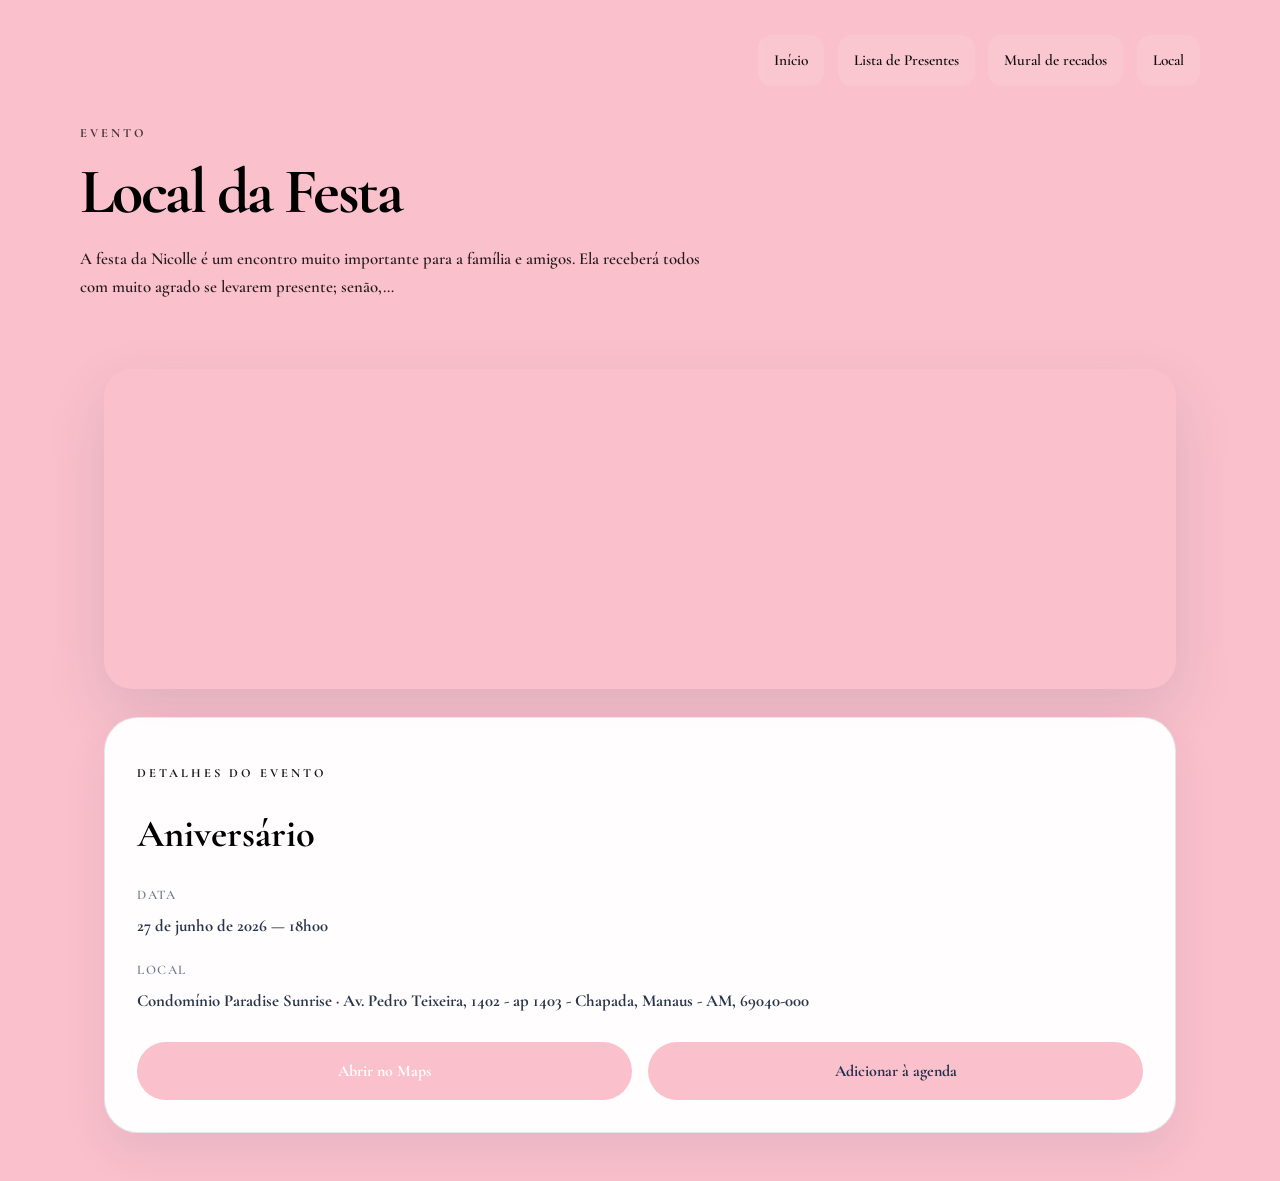
==== aniversario.html @ e5d63ffd "commit 1a2b3c4d5e6f7g8h9i0j Author: Your Name <geovanne @example.com> Date:   Wed Jun 26 12:34:56 20" ====
<!DOCTYPE html>
<html lang="pt-BR">
<head>
  <meta charset="UTF-8" />
  <meta name="viewport" content="width=device-width, initial-scale=1.0" />
  <title>Aniversário | Nicolle</title>
  <link rel="preconnect" href="https://fonts.googleapis.com" />
  <link rel="preconnect" href="https://fonts.gstatic.com" crossorigin />
  <link href="https://fonts.googleapis.com/css2?family=Cormorant+Garamond:wght@400;500;600;700&display=swap" rel="stylesheet" />
  <link rel="stylesheet" href="styles.css" />
</head>
<body class="aniversario">
  <header class="hero hero--simple">
    <div class="topbar">
      <a href="index.html" class="brand" style="text-decoration: none;">      </a>
      <button class="topnav-toggle" aria-label="Abrir menu" aria-expanded="false">
        <span></span>
        <span></span>
        <span></span>
      </button>
      <nav class="topnav" aria-label="Menu principal">
        <a href="index.html">Início</a>
        <a href="presentes.html">Lista de Presentes</a>
        <a href="mural.html">Mural de recados</a>
        <a href="aniversario.html" class="active">Local</a>
      </nav>
    </div>

    <div class="hero-grid">
      <div class="hero-copy hero-copy--simple">
        <p class="eyebrow">Evento</p>
        <h1>Local da Festa</h1>
        <p class="hero__text">A festa da Nicolle é um encontro muito importante para a família e amigos. Ela receberá todos com muito agrado se levarem presente; senão,…</p>
      </div>
    </div>
  </header>

  <main class="container">
    <section class="event-frame">
      <div class="map-frame" aria-label="Mapa do local do evento">
        <iframe src="https://maps.google.com/maps?q=Condom%C3%ADnio%20Paradise%20Sunrise%20Av.%20Pedro%20Teixeira%2C%201402%20ap%201403%20Chapada%20Manaus%20AM&t=&z=15&ie=UTF8&iwloc=&output=embed" loading="lazy"></iframe>
      </div>

      <article class="event-card">
        <p class="eyebrow">Detalhes do evento</p>
        <h2>Aniversário</h2>
        <div class="event-card__row">
          <span>Data</span>
          <strong>27 de junho de 2026 — 18h00</strong>
        </div>
        <div class="event-card__row">
          <span>Local</span>
          <strong>Condomínio Paradise Sunrise · Av. Pedro Teixeira, 1402 - ap 1403 - Chapada, Manaus - AM, 69040-000</strong>
        </div>
        <div class="event-card__buttons">
          <a class="action-button" href="https://www.google.com/maps/search/?api=1&query=Condom%C3%ADnio+Paradise+Sunrise+Av.+Pedro+Teixeira,+1402+ap+1403+Chapada+Manaus+AM" target="_blank" rel="noreferrer noopener">Abrir no Maps</a>
          <a class="action-button action-button--secondary" href="https://www.google.com/calendar/render?action=TEMPLATE&text=Anivers%C3%A1rio+da+Nicolle&dates=20260627T210000Z/20260627T230000Z&details=Venha+celebrar+no+Condom%C3%ADnio+Paradise+Sunrise.&location=Condom%C3%ADnio+Paradise+Sunrise+Av.+Pedro+Teixeira,+1402+ap+1403+Chapada+Manaus+AM" target="_blank" rel="noreferrer noopener">Adicionar à agenda</a>
        </div>
      </article>
    </section>
  </main>

  <script src="script.js"></script>
</body>
</html>
---- styles.css ----
:root {
  color-scheme: light;
  font-family: 'Cormorant Garamond', serif;
  color: #000000;
}

body {
  font-family: 'Cormorant Garamond', serif;
  font-weight: 600;
  -webkit-font-smoothing: antialiased;
  -moz-osx-font-smoothing: grayscale;
  text-rendering: optimizeLegibility;
  margin: 0;
  min-height: 100vh;
  line-height: 1.65;
  background: rgb(250, 192, 204);
  color: #000000;
  overflow-x: hidden;
}

* {
  box-sizing: border-box;
}

img {
  max-width: 100%;
  display: block;
}

button {
  font: inherit;
}

.invitation-overlay {
  position: fixed;
  inset: 0;
  z-index: 999;
  display: flex;
  align-items: center;
  justify-content: center;
  background: radial-gradient(circle at top left, rgba(25, 39, 56, 0.95), rgba(20, 30, 46, 0.96) 65%);
  color: #f8fbff;
  overflow: hidden;
  transition: opacity 0.6s ease, visibility 0.6s ease;
}

.invitation-overlay.open {
  opacity: 0;
  visibility: hidden;
  pointer-events: none;
}

.invitation-card {
  width: min(420px, calc(100% - 2rem));
  padding: 2.25rem 2rem 2rem;
  border-radius: 34px;
  background: rgba(255, 255, 255, 0.08);
  border: 1px solid rgba(255, 255, 255, 0.18);
  box-shadow: 0 32px 80px rgba(0, 0, 0, 0.22);
  backdrop-filter: blur(24px);
  text-align: center;
  display: grid;
  gap: 1.35rem;
}

.invitation-card__top {
  font-family: 'Cormorant Garamond', serif;
  font-size: 1.2rem;
  letter-spacing: 0.28em;
  text-transform: uppercase;
  color: rgba(255, 255, 255, 0.85);
}

.invitation-card__content {
  display: grid;
  gap: 1rem;
}

.invitation-card__content p {
  margin: 0;
  font-size: 1.05rem;
  line-height: 1.7;
  color: rgba(255, 255, 255, 0.94);
}

.invitation-card__date {
  font-family: inherit;
  font-size: 1.15rem;
  font-weight: 700;
  color: #f9fbff;
  letter-spacing: 0.08em;
}

.open-invite-btn {
  border: none;
  background: linear-gradient(135deg, rgba(250, 250, 250, 0.98), rgba(255, 255, 255, 0.75));
  color: #22304e;
  font-weight: 700;
  padding: 1rem 1.45rem;
  border-radius: 999px;
  cursor: pointer;
  transition: transform 180ms ease, box-shadow 180ms ease, background 180ms ease;
}

.open-invite-btn:hover {
  transform: translateY(-2px);
  box-shadow: 0 14px 30px rgba(49, 65, 95, 0.16);
}

.confetti-container {
  position: fixed;
  inset: 0;
  pointer-events: none;
  overflow: hidden;
  z-index: 900;
}

.confetti {
  position: absolute;
  width: 10px;
  height: 10px;
  background: rgba(255, 255, 255, 0.95);
  opacity: 0;
  border-radius: 2px;
  transform: translate(0, 0) rotate(var(--rotation, 0deg));
  animation: confetti-fall 2.4s ease-out forwards;
}

@keyframes confetti-fall {
  0% {
    opacity: 0;
    transform: translate(0, 0) rotate(var(--rotation, 0deg));
  }
  20% {
    opacity: 1;
    transform: translate(calc(var(--x-offset, 0) * 0.2), calc(var(--y-offset, 0) * 0.2)) rotate(calc(var(--rotation, 0deg) + 120deg));
  }
  60% {
    opacity: 0.75;
  }
  100% {
    opacity: 0;
    transform: translate(var(--x-offset, 0), var(--y-offset, 0)) rotate(calc(var(--rotation, 0deg) + 720deg));
  }
}

.hero {
  padding: 1.5rem 1.5rem 2.8rem;
  overflow: hidden;
  position: relative;
}

.hero--simple {
  padding: 2.2rem 1.5rem 2.2rem;
  background: transparent;
  color: #f9fbff;
}

.hero--simple .topbar {
  margin-bottom: 1.5rem;
}

.topnav-toggle {
  display: none;
  background: none;
  border: none;
  cursor: pointer;
  padding: 0.5rem;
  z-index: 1001;
}

.topnav-toggle span {
  display: block;
  width: 6px;
  height: 6px;
  border-radius: 50%;
  background-color: #f9fbff;
  margin: 4px auto;
  transition: all 0.3s ease;
}

.hero--simple .topnav-toggle span {
  background-color: #1f2936;
}

.hero--simple .eyebrow {
  color: rgba(0, 0, 0, 0.8);
}

.hero--simple h1 {
  color: #000000;
}

.hero--simple .hero__text {
  color: rgba(0, 0, 0, 0.9);
}

.hero-copy--simple {
  max-width: 720px;
}

body.aniversario .container {
  margin: 1rem auto 3rem;
}

body.aniversario .event-frame {
  max-width: 1120px;
  margin: 0 auto;
  display: grid;
  gap: 1.8rem;
}

body.aniversario .map-frame {
  min-height: 320px;
  border-radius: 28px;
  overflow: hidden;
  box-shadow: 0 24px 62px rgba(32, 55, 82, 0.12);
}

body.aniversario .map-frame iframe {
  width: 100%;
  height: 100%;
  border: 0;
}

body.aniversario .event-card {
  background: rgba(255, 255, 255, 0.96);
  border: 1px solid rgba(79, 98, 121, 0.14);
  border-radius: 34px;
  padding: 2rem;
  box-shadow: 0 20px 45px rgba(34, 57, 91, 0.08);
}

body.aniversario .event-card h2 {
  margin: 0.2rem 0 1.2rem;
  font-size: clamp(2rem, 3vw, 2.5rem);
  color: #000000;
  font-weight: 700;
}

body.aniversario .event-card__row {
  display: grid;
  gap: 0.35rem;
  margin-bottom: 1.2rem;
}

body.aniversario .event-card__row span {
  font-size: 0.82rem;
  text-transform: uppercase;
  letter-spacing: 0.12em;
  color: #6f7e94;
}

body.aniversario .event-card__row strong {
  font-size: 1.05rem;
  color: #28354a;
  line-height: 1.7;
}

body.aniversario .event-card__buttons {
  margin-top: 1.6rem;
  display: grid;
  gap: 1rem;
  grid-template-columns: repeat(auto-fit, minmax(220px, 1fr));
}

body.aniversario .action-button {
  display: inline-flex;
  align-items: center;
  justify-content: center;
  padding: 1rem 1.25rem;
  border-radius: 999px;
  text-decoration: none;
  font-weight: 700;
  color: #ffffff;
  background: rgb(250, 192, 204);
  transition: transform 180ms ease, box-shadow 180ms ease, background 180ms ease;
}

body.aniversario .action-button--secondary {
  background: rgb(250, 192, 204);
  color: #1f324b;
}

body.aniversario .action-button:hover {
  transform: translateY(-2px);
  box-shadow: 0 14px 28px rgba(49, 65, 95, 0.14);
}

body.presentes .container {
  margin: 1rem auto 3rem;
}

body.presentes .hero {
  padding-bottom: 1.8rem;
}

body.presentes .hero-grid {
  max-width: 900px;
  margin: 0 auto;
}

.topbar {
  position: relative;
  max-width: 1120px;
  margin: 0 auto 1.2rem;
  display: flex;
  align-items: center;
  justify-content: space-between;
  gap: 0.5rem;
}

.brand {
  display: flex;
  flex-direction: column;
  gap: 0.14rem;
}

.brand__name {
  font-family: 'Cormorant Garamond', serif;
  font-size: clamp(3.2rem, 7vw, 5.5rem);
  font-weight: 700;
  letter-spacing: 0.02em;
  color: #000000;
  line-height: 0.95;
}

.brand__subtitle {
  font-family: 'Cormorant Garamond', serif;
  font-size: clamp(2.4rem, 5vw, 4rem);
  font-weight: 700;
  color: #000000;
  letter-spacing: 0.02em;
  text-transform: none;
  line-height: 0.95;
}

.topnav {
  display: flex;
  flex-wrap: wrap;
  gap: 0.85rem;
}

.topnav a {
  color: #000000;
  text-decoration: none;
  font-weight: 600;
  font-size: 0.96rem;
  opacity: 0.92;
  padding: 0.8rem 1rem;
  border-radius: 14px;
  background: rgba(255, 255, 255, 0.12);
  transition: all 180ms ease;
}

.topnav a:hover {
  opacity: 1;
  background: rgba(255, 255, 255, 0.16);
}

.hero-grid {
  max-width: 1120px;
  margin: 0 auto;
  display: grid;
  grid-template-columns: 1fr;
  gap: 2rem;
  align-items: center;
}

.hero-grid.two-columns {
  grid-template-columns: 1.05fr 0.95fr;
}

.hero-visual {
  min-height: 430px;
  border-radius: 32px;
  box-shadow: 0 24px 62px rgba(32, 55, 82, 0.16);
  overflow: hidden;
  display: grid;
  place-items: center;
  background: transparent;
}

.hero-visual__image {
  width: 100%;
  max-width: 520px;
  height: 100%;
  max-height: 420px;
  object-fit: cover;
  border-radius: 32px;
}


.hero-copy {
  font-family: 'Cormorant Garamond', serif;
}

.eyebrow {
  display: inline-flex;
  text-transform: uppercase;
  letter-spacing: 0.24em;
  font-size: 0.78rem;
  font-weight: 700;
  margin-bottom: 1rem;
  opacity: 0.9;
}

h1 {
  margin: 0;
  font-family: 'Cormorant Garamond', serif;
  font-size: clamp(3rem, 5vw, 5rem);
  font-weight: 700;
  line-height: 1.02;
  letter-spacing: -0.04em;
  color: #000000;
}

h2 {
  font-family: 'Cormorant Garamond', serif;
  font-weight: 700;
  color: #000000;
}

.hero__text {
  margin-top: 1.3rem;
  max-width: 650px;
  font-size: 1.05rem;
  opacity: 0.95;
}

.event-info {
  margin-top: 2rem;
  display: grid;
  grid-template-columns: repeat(2, minmax(0, 1fr));
  gap: 1rem;
}

.event-info__item {
  padding: 1.15rem 1.2rem;
  background: rgba(255, 255, 255, 0.18);
  border: 1px solid rgba(255, 255, 255, 0.28);
  border-radius: 22px;
}

.event-info__label {
  display: block;
  font-family: 'Cormorant Garamond', serif;
  font-size: 0.82rem;
  opacity: 0.85;
  margin-bottom: 0.45rem;
  text-transform: uppercase;
  letter-spacing: 0.14em;
}

.event-info strong {
  display: block;
  font-size: 1.5rem;
  line-height: 1.15;
  color: #f9fbff;
  color: #000000;
}

.hero-actions {
  margin-top: 1.75rem;
}

.hero-actions__label {
  display: block;
  margin-bottom: 0.75rem;
  color: rgba(255, 255, 255, 0.94);
  font-size: 0.94rem;
  letter-spacing: 0.08em;
  text-transform: uppercase;
}

.hero__card {
  display: none;
}

.gift-menu {
  display: grid;
  grid-template-columns: repeat(3, minmax(0, 1fr));
  gap: 0.9rem;
}

.gift-menu__item {
  border: 1px solid rgba(255, 255, 255, 0.22);
  background: rgba(255, 255, 255, 0.16);
  color: #f9fbff;
  padding: 1rem 1.1rem;
  border-radius: 16px;
  cursor: pointer;
  transition: transform 180ms ease, background-color 180ms ease, border-color 180ms ease, box-shadow 180ms ease;
}

.gift-menu__item:hover,
.gift-menu__item.active {
  border-color: rgba(255, 255, 255, 0.9);
  background: rgba(255, 255, 255, 0.28);
  box-shadow: 0 14px 32px rgba(0, 0, 0, 0.08);
  transform: translateY(-2px);
}

.container {
  max-width: 1120px;
  margin: -1.8rem auto 3rem;
  padding: 0 1.5rem;
}

.gift-list {
  background: rgba(244, 250, 255, 0.96);
  border: 1px solid rgba(79, 98, 121, 0.12);
  border-radius: 36px;
  padding: 2rem;
  box-shadow: 0 20px 45px rgba(44, 65, 90, 0.08);
}

.gift-list h2 {
  margin: 0 0 1.5rem;
  font-size: 2rem;
  font-weight: 700;
  letter-spacing: -0.03em;
  color: #000000;
}

.gift-grid {
  display: grid;
  gap: 1.8rem;
  grid-template-columns: repeat(auto-fit, minmax(280px, 1fr));
}

.gift-card {
  display: flex;
  flex-direction: column;
  border: 1px solid rgba(79, 98, 121, 0.12);
  border-radius: 28px;
  overflow: hidden;
  background: #f8fbff;
  transition: transform 200ms ease, box-shadow 200ms ease;
}

.gift-card:hover {
  transform: translateY(-8px);
  box-shadow: 0 28px 60px rgba(39, 62, 88, 0.14);
}

.gift-card__image {
  min-height: 190px;
  background-size: cover;
  background-position: center;
  position: relative;
}

.gift-card__image::after {
  content: '';
  position: absolute;
  inset: 0;
  background: linear-gradient(180deg, rgba(255, 255, 255, 0) 0%, rgba(20, 41, 69, 0.14) 100%);
}

.gift-card__body {
  padding: 1.6rem;
}

.gift-card__buy {
  display: inline-flex;
  align-items: center;
  justify-content: center;
  margin-top: 1rem;
  padding: 0.85rem 1rem;
  border-radius: 999px;
  color: #ffffff;
  background: #5c7ba5;
  text-decoration: none;
  font-weight: 700;
  transition: transform 180ms ease, box-shadow 180ms ease, background 180ms ease;
}

.gift-card__buy:hover {
  transform: translateY(-1px);
  box-shadow: 0 10px 22px rgba(37, 61, 93, 0.16);
}

.gift-card__title {
  margin: 0 0 1rem;
  font-size: 1.2rem;
  color: #24303f;
}

.mural-layout {
  display: grid;
  gap: 2rem;
  grid-template-columns: minmax(280px, 420px) minmax(280px, 1fr);
}

.mural-card {
  background: rgba(248, 251, 255, 0.98);
  border: 1px solid rgba(79, 98, 121, 0.12);
  border-radius: 28px;
  box-shadow: 0 20px 45px rgba(44, 65, 90, 0.08);
}

.mural-card--form {
  padding: 2rem;
}

.mural-card__intro {
  margin-bottom: 1.4rem;
}

.mural-card__intro p {
  margin: 0.8rem 0 0;
  color: #5d6b7f;
  line-height: 1.75;
}

.mural-form {
  display: grid;
  gap: 1rem;
}

.mural-form label {
  display: grid;
  gap: 0.55rem;
  font-weight: 600;
  color: #24303f;
}

.mural-form input,
.mural-form textarea {
  width: 100%;
  border: 1px solid rgba(79, 98, 121, 0.16);
  background: #f9fbff;
  border-radius: 18px;
  padding: 1rem 1.1rem;
  font: inherit;
  color: #213048;
  resize: vertical;
}

.mural-form textarea {
  min-height: 150px;
}

.mural-grid {
  display: grid;
  gap: 1.5rem;
}

.mural-empty {
  padding: 2rem;
  border: 1px dashed rgba(79, 98, 121, 0.24);
  border-radius: 28px;
  background: rgba(236, 243, 252, 0.9);
  color: #4f6a8b;
  font-size: 1rem;
  line-height: 1.8;
}

.mural-card__header {
  display: flex;
  align-items: center;
  gap: 1rem;
  margin-bottom: 1rem;
}

.mural-card__avatar {
  width: 48px;
  height: 48px;
  border-radius: 18px;
  display: grid;
  place-items: center;
  background: #e4eff8;
  font-size: 1.5rem;
}

.mural-card__name {
  display: block;
  font-size: 1rem;
  color: #24303f;
}

.mural-card__time {
  display: block;
  margin-top: 0.2rem;
  color: #6f7e94;
  font-size: 0.88rem;
}

.mural-card__text {
  margin: 0;
  line-height: 1.85;
  color: #475a70;
}

/* --- Quadro Branco de Confirmações --- */
.confirm-board {
  background: #ffffff;
  background: rgba(255, 255, 255, 0.92);
  border-radius: 28px;
  padding: 2rem;
  box-shadow: 0 20px 45px rgba(44, 65, 90, 0.08);
  border: 1px solid rgba(79, 98, 121, 0.12);
  align-self: start;
}

.confirm-grid {
  display: flex;
  flex-wrap: wrap;
  gap: 0.8rem;
}

.confirm-item {
  background: #f4f8fc;
  border: 1px solid #e4eff8;
  padding: 0.6rem 1.2rem;
  border-radius: 999px;
  color: #24303f;
  font-size: 1.05rem;
  display: inline-flex;
  align-items: center;
  gap: 0.5rem;
}

@media (max-width: 960px) {
  .mural-layout {
    grid-template-columns: 1fr;
  }
}


.gift-card__description {
  margin: 0 0 1.3rem;
  color: #5d6b7f;
  line-height: 1.75;
}

.gift-card__price {
  display: inline-flex;
  padding: 0.75rem 1rem;
  border-radius: 999px;
  background: #e4eff8;
  color: #325074;
  font-weight: 700;
}

@media (max-width: 900px) {
  .hero-grid,
  .hero-grid.two-columns {
    grid-template-columns: 1fr;
  }

  .hero-visual {
    min-height: 360px;
    order: 2;
  }

  .hero-copy {
    order: 1;
  }
}

@media (max-width: 640px) {
  .hero {
    padding: 0.8rem 1rem 2.4rem;
  }

  .topbar {
    margin-bottom: 1rem;
    justify-content: center;
  }

  .brand__name,
  .brand__subtitle {
    text-align: center;
  }

  .hero-actions {
    margin-top: 1.4rem;
  }

  .gift-menu {
    grid-template-columns: 1fr;
  }

  .container {
    margin-top: 1rem;
  }

  .hero-visual {
    min-height: 280px;
  }

  .event-info {
    display: flex;
    justify-content: space-between;
    gap: 0.5rem;
  }

  .event-info__item {
    flex: 1;
    padding: 1rem 0.8rem;
  }

  .event-info__item:first-child {
    text-align: left;
  }

  .event-info__item:last-child {
    text-align: right;
  }

  .event-info strong {
    font-size: 1.25rem;
  }

  .topnav-toggle {
    display: block;
    position: absolute;
    top: 50%;
    right: 0;
    transform: translateY(-50%);
  }

  .topnav {
    position: fixed;
    top: 0;
    left: 0;
    right: 0;
    bottom: 0;
    background: rgba(230, 239, 248, 0.98);
    backdrop-filter: blur(8px);
    flex-direction: column;
    justify-content: center;
    align-items: center;
    z-index: 1000;
    opacity: 0;
    visibility: hidden;
    transform: translateY(-20px);
    transition: all 0.4s cubic-bezier(0.4, 0, 0.2, 1);
    gap: 0;
  }

  .topnav.is-open {
    opacity: 1;
    visibility: visible;
    transform: translateY(0);
  }

  .topnav a {
    font-size: 1.4rem;
    color: #000000;
    background: none;
    margin-bottom: 1.5rem;
    width: 100%;
    text-align: center;
    opacity: 0;
    transform: translateY(10px);
    transition: all 0.4s ease;
  }

  .topnav.is-open a {
    opacity: 1;
    transform: translateY(0);
  }

  .topnav.is-open a:nth-child(1) { transition-delay: 0.1s; }
  .topnav.is-open a:nth-child(2) { transition-delay: 0.15s; }
  .topnav.is-open a:nth-child(3) { transition-delay: 0.2s; }
  .topnav.is-open a:nth-child(4) { transition-delay: 0.25s; }

  .topnav-toggle.is-active span:nth-child(1) { transform: translateY(10px) rotate(45deg); width: 26px; height: 2px; border-radius: 2px; background-color: #1f2936; }
  .topnav-toggle.is-active span:nth-child(2) { opacity: 0; }
  .topnav-toggle.is-active span:nth-child(3) { transform: translateY(-10px) rotate(-45deg); width: 26px; height: 2px; border-radius: 2px; background-color: #1f2936; }
  .topnav-toggle.is-active span { background-color: #1f2936; }
}
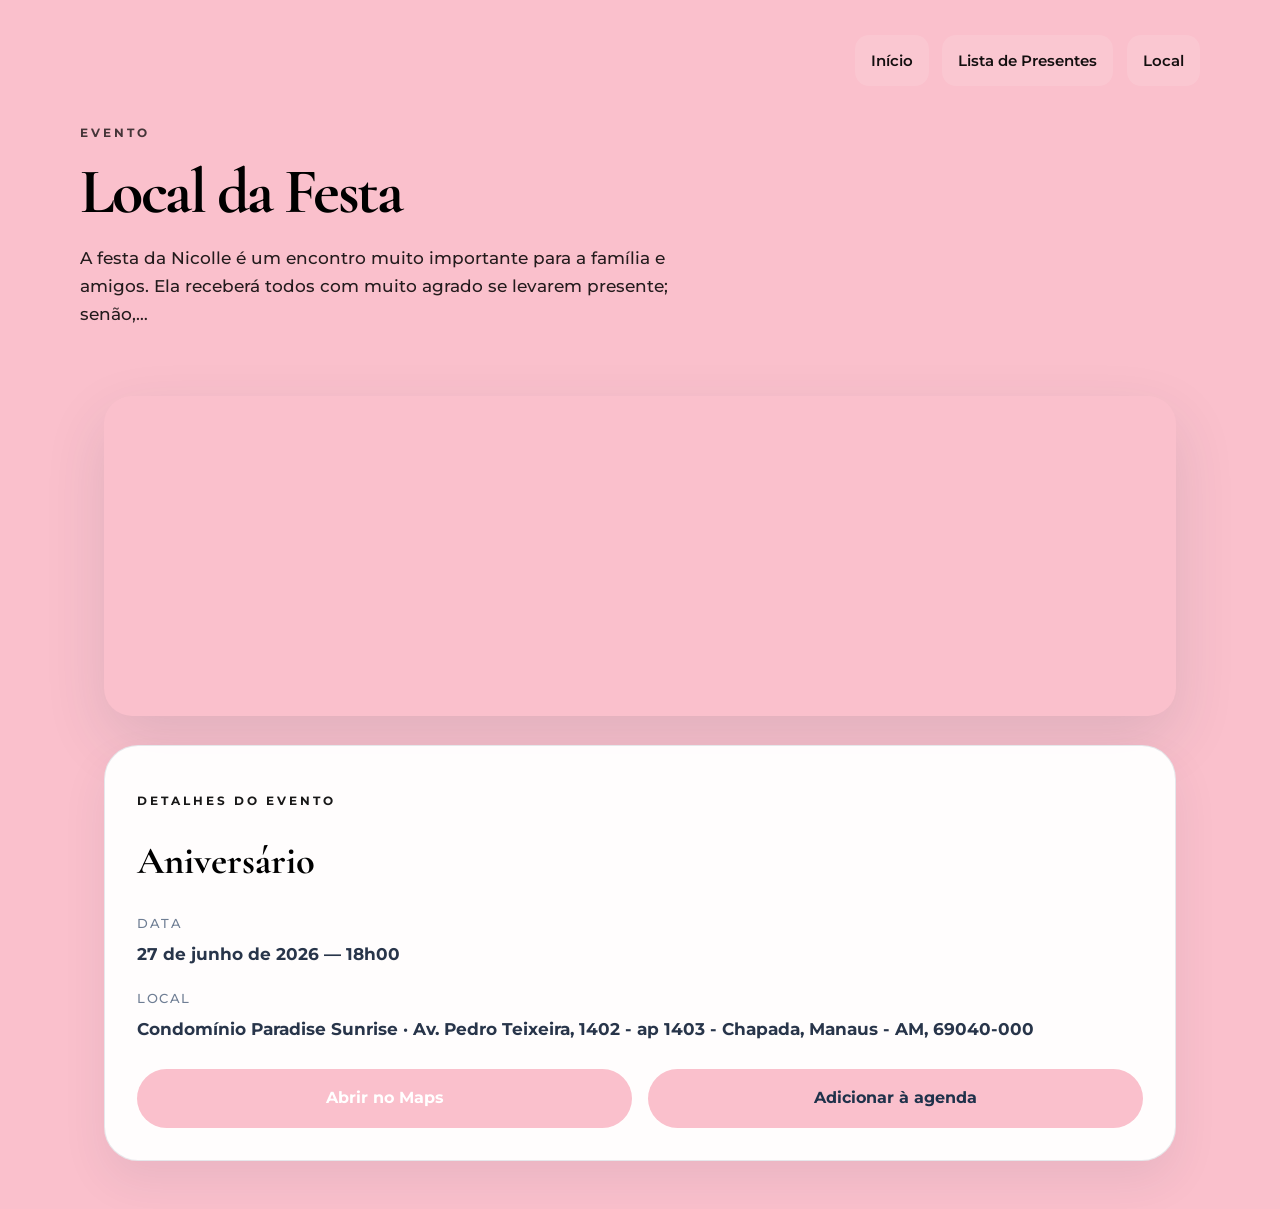
==== commit edc5d4df: "dasdas" ====
--- a/aniversario.html
+++ b/aniversario.html
@@ -4,9 +4,9 @@
   <meta charset="UTF-8" />
   <meta name="viewport" content="width=device-width, initial-scale=1.0" />
   <title>Aniversário | Nicolle</title>
-  <link rel="preconnect" href="https://fonts.googleapis.com" />
-  <link rel="preconnect" href="https://fonts.gstatic.com" crossorigin />
-  <link href="https://fonts.googleapis.com/css2?family=Cormorant+Garamond:wght@400;500;600;700&display=swap" rel="stylesheet" />
+  <link rel="preconnect" href="https://fonts.googleapis.com">
+  <link rel="preconnect" href="https://fonts.gstatic.com" crossorigin>
+  <link href="https://fonts.googleapis.com/css2?family=Cormorant+Garamond:ital,wght@0,300..700;1,300..700&family=Montserrat:ital,wght@0,100..900;1,100..900&display=swap" rel="stylesheet">
   <link rel="stylesheet" href="styles.css" />
 </head>
 <body class="aniversario">
@@ -21,7 +21,6 @@
       <nav class="topnav" aria-label="Menu principal">
         <a href="index.html">Início</a>
         <a href="presentes.html">Lista de Presentes</a>
-        <a href="mural.html">Mural de recados</a>
         <a href="aniversario.html" class="active">Local</a>
       </nav>
     </div>
--- a/styles.css
+++ b/styles.css
@@ -1,12 +1,12 @@
 :root {
   color-scheme: light;
-  font-family: 'Cormorant Garamond', serif;
+  font-family: 'Montserrat', sans-serif;
   color: #000000;
 }
 
 body {
-  font-family: 'Cormorant Garamond', serif;
-  font-weight: 600;
+  font-family: 'Montserrat', sans-serif;
+  font-weight: 500;
   -webkit-font-smoothing: antialiased;
   -moz-osx-font-smoothing: grayscale;
   text-rendering: optimizeLegibility;
@@ -391,7 +391,7 @@
 }
 
 
-.hero-copy {
+h1, h2, h3, h4, h5, h6 {
   font-family: 'Cormorant Garamond', serif;
 }
 
@@ -407,7 +407,6 @@
 
 h1 {
   margin: 0;
-  font-family: 'Cormorant Garamond', serif;
   font-size: clamp(3rem, 5vw, 5rem);
   font-weight: 700;
   line-height: 1.02;
@@ -416,7 +415,6 @@
 }
 
 h2 {
-  font-family: 'Cormorant Garamond', serif;
   font-weight: 700;
   color: #000000;
 }
@@ -444,7 +442,6 @@
 
 .event-info__label {
   display: block;
-  font-family: 'Cormorant Garamond', serif;
   font-size: 0.82rem;
   opacity: 0.85;
   margin-bottom: 0.45rem;
@@ -456,7 +453,6 @@
   display: block;
   font-size: 1.5rem;
   line-height: 1.15;
-  color: #f9fbff;
   color: #000000;
 }
 
@@ -655,42 +651,6 @@
   color: #4f6a8b;
   font-size: 1rem;
   line-height: 1.8;
-}
-
-.mural-card__header {
-  display: flex;
-  align-items: center;
-  gap: 1rem;
-  margin-bottom: 1rem;
-}
-
-.mural-card__avatar {
-  width: 48px;
-  height: 48px;
-  border-radius: 18px;
-  display: grid;
-  place-items: center;
-  background: #e4eff8;
-  font-size: 1.5rem;
-}
-
-.mural-card__name {
-  display: block;
-  font-size: 1rem;
-  color: #24303f;
-}
-
-.mural-card__time {
-  display: block;
-  margin-top: 0.2rem;
-  color: #6f7e94;
-  font-size: 0.88rem;
-}
-
-.mural-card__text {
-  margin: 0;
-  line-height: 1.85;
-  color: #475a70;
 }
 
 /* --- Quadro Branco de Confirmações --- */
